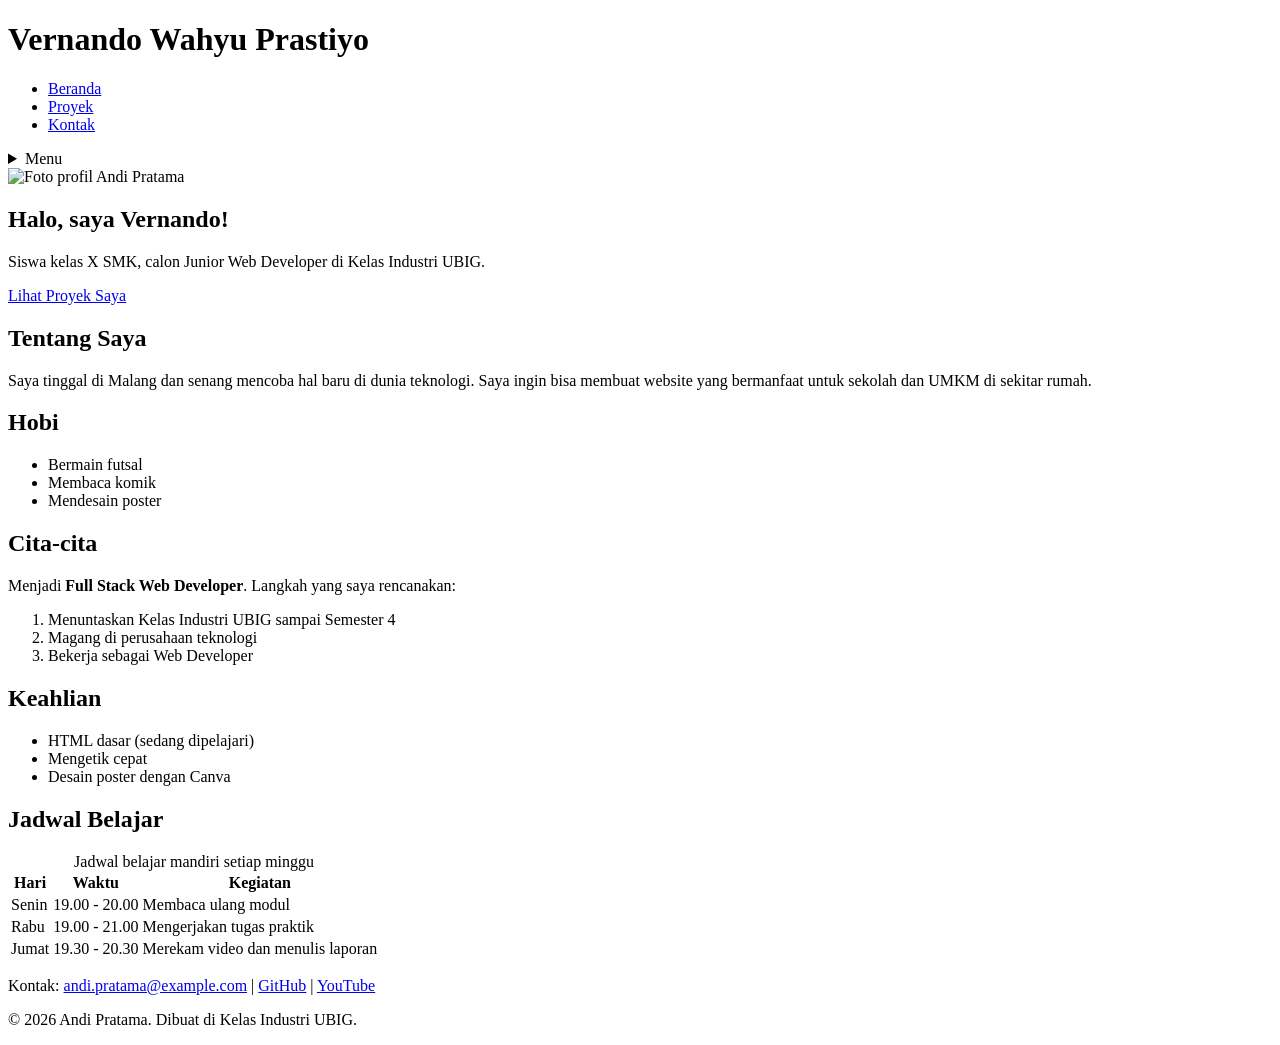
==== index.html @ 25043207 "feat: menambahkan html pertama" ====
<!DOCTYPE html>
<html lang="id">
<head>
  <meta charset="UTF-8">
  <meta name="viewport" content="width=device-width, initial-scale=1.0">
  <title>Andi Pratama | Beranda</title>
  <link rel="preconnect" href="https://fonts.googleapis.com">
  <link rel="preconnect" href="https://fonts.gstatic.com" crossorigin>
  <link href="https://fonts.googleapis.com/css2?family=Inter:wght@400;600&family=Poppins:wght@600;700&display=swap" rel="stylesheet">
  <link rel="stylesheet" href="css/style.css">
</head>
<body>
  <header>
    <div class="container navbar">
      <h1>Vernando Wahyu Prastiyo</h1>
      <nav class="menu-laptop">
        <ul>
          <li><a href="index.html">Beranda</a></li>
          <li><a href="proyek.html">Proyek</a></li>
          <li><a href="kontak.html">Kontak</a></li>
        </ul>
      </nav>
      <!-- Tantangan: menu ponsel yang bisa dibuka-tutup -->
      <details class="menu-ponsel">
        <summary>Menu</summary>
        <nav>
          <ul>
            <li><a href="index.html">Beranda</a></li>
            <li><a href="proyek.html">Proyek</a></li>
            <li><a href="kontak.html">Kontak</a></li>
          </ul>
        </nav>
      </details>
    </div>
  </header>

  <main>
    <div class="container">
      <section class="hero">
        <img src="img/foto-profil.png" alt="Foto profil Andi Pratama" width="180">
        <div>
          <h2>Halo, saya Vernando!</h2>
          <p>Siswa kelas X SMK, calon Junior Web Developer di Kelas Industri UBIG.</p>
          <a href="proyek.html" class="tombol">Lihat Proyek Saya</a>
        </div>
      </section>

      <section class="kartu">
        <h2>Tentang Saya</h2>
        <p>Saya tinggal di Malang dan senang mencoba hal baru di dunia teknologi. Saya ingin bisa membuat website yang bermanfaat untuk sekolah dan UMKM di sekitar rumah.</p>
      </section>

      <div class="daftar-kartu">
        <section class="kartu">
          <h2>Hobi</h2>
          <ul>
            <li>Bermain futsal</li>
            <li>Membaca komik</li>
            <li>Mendesain poster</li>
          </ul>
        </section>

        <section class="kartu">
          <h2>Cita-cita</h2>
          <p>Menjadi <strong>Full Stack Web Developer</strong>. Langkah yang saya rencanakan:</p>
          <ol>
            <li>Menuntaskan Kelas Industri UBIG sampai Semester 4</li>
            <li>Magang di perusahaan teknologi</li>
            <li>Bekerja sebagai Web Developer</li>
          </ol>
        </section>

        <section class="kartu">
          <h2>Keahlian</h2>
          <ul>
            <li>HTML dasar (sedang dipelajari)</li>
            <li>Mengetik cepat</li>
            <li>Desain poster dengan Canva</li>
          </ul>
        </section>
      </div>

      <section class="kartu">
        <h2>Jadwal Belajar</h2>
        <table>
          <caption>Jadwal belajar mandiri setiap minggu</caption>
          <thead>
            <tr>
              <th>Hari</th>
              <th>Waktu</th>
              <th>Kegiatan</th>
            </tr>
          </thead>
          <tbody>
            <tr>
              <td>Senin</td>
              <td>19.00 - 20.00</td>
              <td>Membaca ulang modul</td>
            </tr>
            <tr>
              <td>Rabu</td>
              <td>19.00 - 21.00</td>
              <td>Mengerjakan tugas praktik</td>
            </tr>
            <tr>
              <td>Jumat</td>
              <td>19.30 - 20.30</td>
              <td>Merekam video dan menulis laporan</td>
            </tr>
          </tbody>
        </table>
      </section>
    </div>
  </main>

  <footer>
    <p>Kontak: <a href="mailto:andi.pratama@example.com">andi.pratama@example.com</a> |
      <a href="https://github.com/" target="_blank">GitHub</a> |
      <a href="https://www.youtube.com/" target="_blank">YouTube</a></p>
    <p>&copy; 2026 Andi Pratama. Dibuat di Kelas Industri UBIG.</p>
  </footer>
</body>
</html>
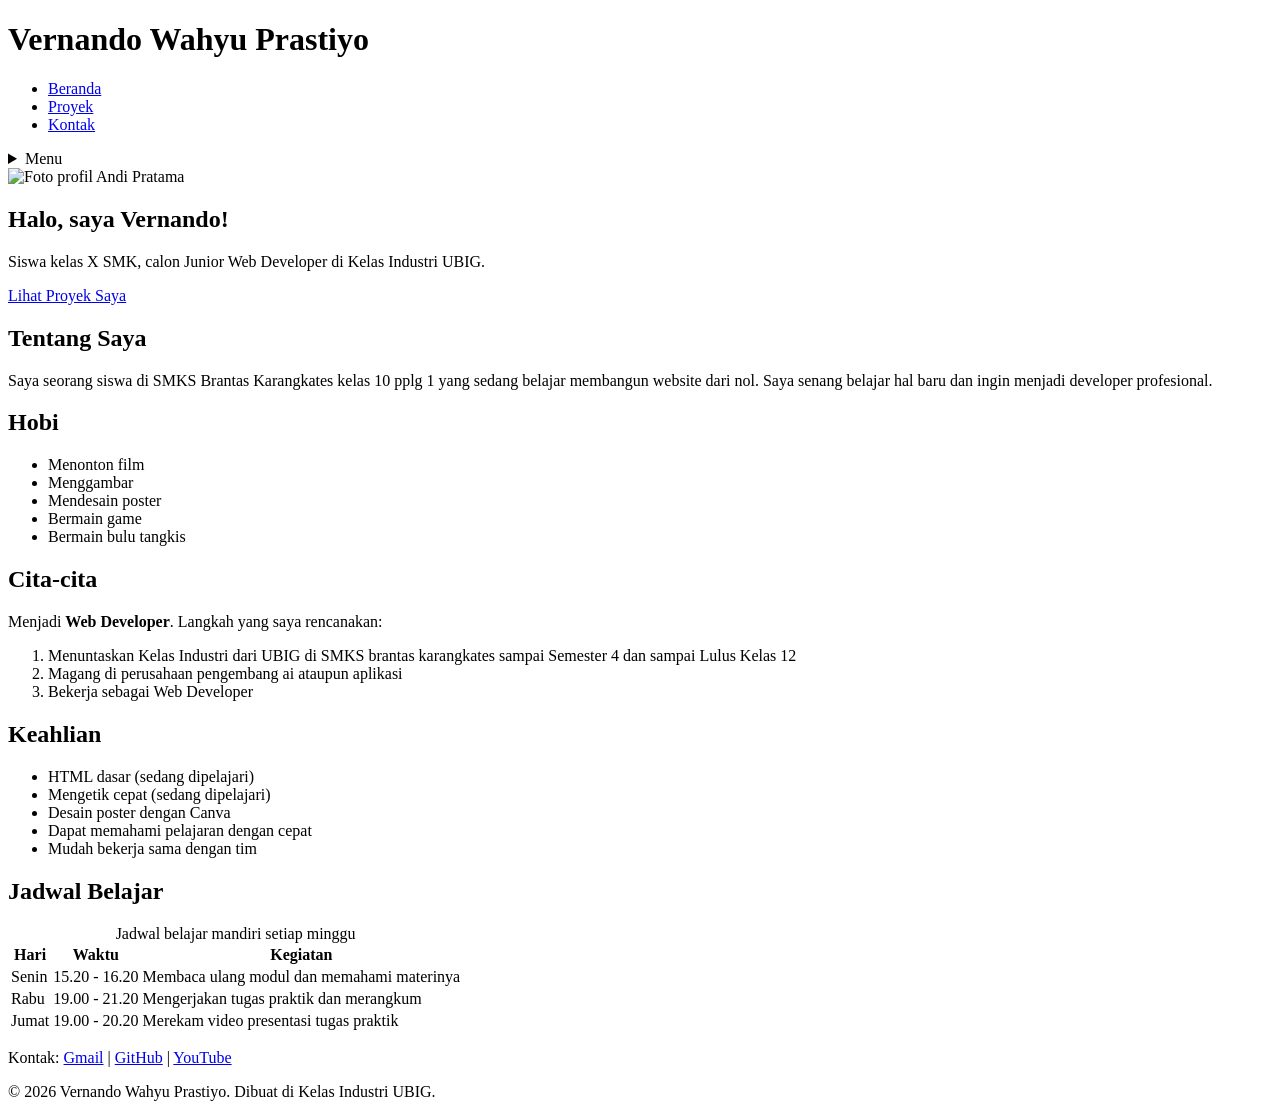
==== commit 57095451: "Menambahkan nama dan data diri saya kedalam web portofolio" ====
--- a/index.html
+++ b/index.html
@@ -1,14 +1,17 @@
 <!DOCTYPE html>
 <html lang="id">
+
 <head>
   <meta charset="UTF-8">
   <meta name="viewport" content="width=device-width, initial-scale=1.0">
   <title>Andi Pratama | Beranda</title>
   <link rel="preconnect" href="https://fonts.googleapis.com">
   <link rel="preconnect" href="https://fonts.gstatic.com" crossorigin>
-  <link href="https://fonts.googleapis.com/css2?family=Inter:wght@400;600&family=Poppins:wght@600;700&display=swap" rel="stylesheet">
+  <link href="https://fonts.googleapis.com/css2?family=Inter:wght@400;600&family=Poppins:wght@600;700&display=swap"
+    rel="stylesheet">
   <link rel="stylesheet" href="css/style.css">
 </head>
+
 <body>
   <header>
     <div class="container navbar">
@@ -47,25 +50,30 @@
 
       <section class="kartu">
         <h2>Tentang Saya</h2>
-        <p>Saya tinggal di Malang dan senang mencoba hal baru di dunia teknologi. Saya ingin bisa membuat website yang bermanfaat untuk sekolah dan UMKM di sekitar rumah.</p>
+        <p>Saya seorang siswa di SMKS Brantas Karangkates kelas 10 pplg 1 yang sedang belajar membangun website dari
+          nol. Saya senang belajar hal baru dan
+          ingin menjadi developer profesional.</p>
       </section>
 
       <div class="daftar-kartu">
         <section class="kartu">
           <h2>Hobi</h2>
           <ul>
-            <li>Bermain futsal</li>
-            <li>Membaca komik</li>
+            <li>Menonton film</li>
+            <li>Menggambar</li>
             <li>Mendesain poster</li>
+            <li>Bermain game</li>
+            <li>Bermain bulu tangkis</li>
           </ul>
         </section>
 
         <section class="kartu">
           <h2>Cita-cita</h2>
-          <p>Menjadi <strong>Full Stack Web Developer</strong>. Langkah yang saya rencanakan:</p>
+          <p>Menjadi <strong>Web Developer</strong>. Langkah yang saya rencanakan:</p>
           <ol>
-            <li>Menuntaskan Kelas Industri UBIG sampai Semester 4</li>
-            <li>Magang di perusahaan teknologi</li>
+            <li>Menuntaskan Kelas Industri dari UBIG di SMKS brantas karangkates sampai Semester 4 dan sampai Lulus
+              Kelas 12</li>
+            <li>Magang di perusahaan pengembang ai ataupun aplikasi</li>
             <li>Bekerja sebagai Web Developer</li>
           </ol>
         </section>
@@ -74,8 +82,10 @@
           <h2>Keahlian</h2>
           <ul>
             <li>HTML dasar (sedang dipelajari)</li>
-            <li>Mengetik cepat</li>
+            <li>Mengetik cepat (sedang dipelajari)</li>
             <li>Desain poster dengan Canva</li>
+            <li>Dapat memahami pelajaran dengan cepat</li>
+            <li>Mudah bekerja sama dengan tim</li>
           </ul>
         </section>
       </div>
@@ -94,18 +104,18 @@
           <tbody>
             <tr>
               <td>Senin</td>
-              <td>19.00 - 20.00</td>
-              <td>Membaca ulang modul</td>
+              <td>15.20 - 16.20</td>
+              <td>Membaca ulang modul dan memahami materinya</td>
             </tr>
             <tr>
               <td>Rabu</td>
-              <td>19.00 - 21.00</td>
-              <td>Mengerjakan tugas praktik</td>
+              <td>19.00 - 21.20</td>
+              <td>Mengerjakan tugas praktik dan merangkum</td>
             </tr>
             <tr>
               <td>Jumat</td>
-              <td>19.30 - 20.30</td>
-              <td>Merekam video dan menulis laporan</td>
+              <td>19.00 - 20.20</td>
+              <td>Merekam video presentasi tugas praktik</td>
             </tr>
           </tbody>
         </table>
@@ -114,10 +124,12 @@
   </main>
 
   <footer>
-    <p>Kontak: <a href="mailto:andi.pratama@example.com">andi.pratama@example.com</a> |
+    <p>Kontak: <a href="mailtonandoxpplg1@gmail.com">Gmail</a> |
       <a href="https://github.com/" target="_blank">GitHub</a> |
-      <a href="https://www.youtube.com/" target="_blank">YouTube</a></p>
-    <p>&copy; 2026 Andi Pratama. Dibuat di Kelas Industri UBIG.</p>
+      <a href="https://www.youtube.com/" target="_blank">YouTube</a>
+    </p>
+    <p>&copy; 2026 Vernando Wahyu Prastiyo. Dibuat di Kelas Industri UBIG.</p>
   </footer>
 </body>
-</html>
+
+</html>
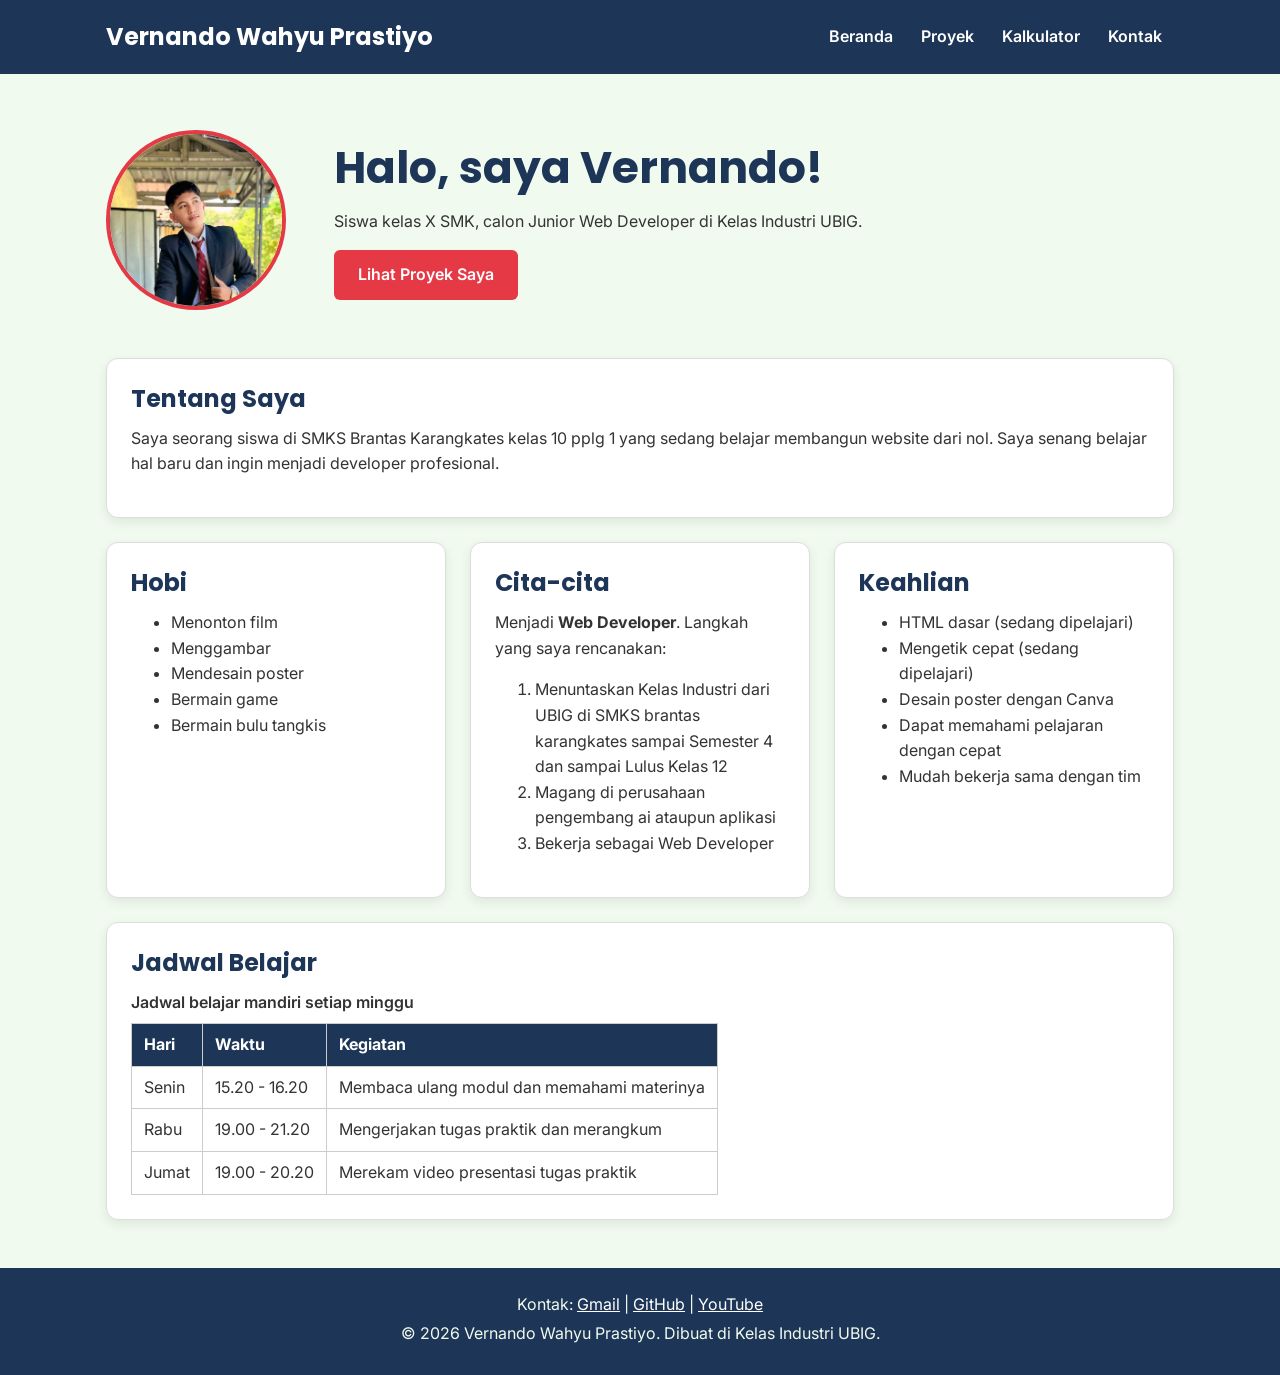
==== commit 974649b9: "feat: menambahkan JavaScript ke dalam portofolio dan menambahkan kalkulator sederhana" ====
--- a/index.html
+++ b/index.html
@@ -4,12 +4,15 @@
 <head>
   <meta charset="UTF-8">
   <meta name="viewport" content="width=device-width, initial-scale=1.0">
-  <title>Andi Pratama | Beranda</title>
+  <title>Vernando Wahyu Prastiyo | Beranda</title>
   <link rel="preconnect" href="https://fonts.googleapis.com">
   <link rel="preconnect" href="https://fonts.gstatic.com" crossorigin>
   <link href="https://fonts.googleapis.com/css2?family=Inter:wght@400;600&family=Poppins:wght@600;700&display=swap"
     rel="stylesheet">
   <link rel="stylesheet" href="css/style.css">
+  <script src="js/main.js" defer></script>
+  <script src="js/latihan.js" defer></script>
+  <link rel="icon" href="img/foto-profil.png">
 </head>
 
 <body>
@@ -20,6 +23,7 @@
         <ul>
           <li><a href="index.html">Beranda</a></li>
           <li><a href="proyek.html">Proyek</a></li>
+          <li><a href="Kalkulator.html">Kalkulator</a></li>
           <li><a href="kontak.html">Kontak</a></li>
         </ul>
       </nav>
@@ -124,9 +128,9 @@
   </main>
 
   <footer>
-    <p>Kontak: <a href="mailtonandoxpplg1@gmail.com">Gmail</a> |
-      <a href="https://github.com/" target="_blank">GitHub</a> |
-      <a href="https://www.youtube.com/" target="_blank">YouTube</a>
+    <p>Kontak: <a href="nandoxpplg1@gmail.com">Gmail</a> |
+      <a href="https://github.com/nandoxpplg1-a11y" target="_blank">GitHub</a> |
+      <a href="https://www.youtube.com/@nando_wpz" target="_blank">YouTube</a>
     </p>
     <p>&copy; 2026 Vernando Wahyu Prastiyo. Dibuat di Kelas Industri UBIG.</p>
   </footer>
--- a/css/style.css
+++ b/css/style.css
@@ -0,0 +1,277 @@
+/* Gaya portofolio Andi Pratama
+   Palet: #1D3557 (utama), #E63946 (aksen), #F1FAEE (latar)
+   Huruf: Poppins (judul), Inter (isi)
+   Tata letak: mobile first, titik ubah 768px (tablet) dan 1024px (laptop) */
+
+/* 1. Reset */
+* {
+  box-sizing: border-box;
+  margin: 0;
+}
+
+img {
+  max-width: 100%;
+  height: auto;
+}
+
+/* 2. Dasar halaman: warna dan huruf */
+body {
+  font-family: "Inter", Arial, sans-serif;
+  font-size: 1rem;
+  line-height: 1.6;
+  color: #333333;
+  background-color: #F1FAEE;
+}
+
+h1, h2, h3 {
+  font-family: "Poppins", Arial, sans-serif;
+  color: #1D3557;
+  line-height: 1.3;
+}
+
+h2 {
+  margin-bottom: 0.75rem;
+}
+
+p, ul, ol {
+  margin-bottom: 1rem;
+}
+
+a {
+  color: #E63946;
+}
+
+/* 3. Wadah, header, dan menu */
+.container {
+  max-width: 1100px;
+  margin: 0 auto;
+  padding: 0 1rem;
+}
+
+header {
+  background-color: #1D3557;
+  color: #FFFFFF;
+  padding: 1rem 0;
+}
+
+header h1 {
+  color: #FFFFFF;
+  font-size: 1.5rem;
+}
+
+.navbar {
+  display: flex;
+  flex-wrap: wrap;
+  justify-content: space-between;
+  align-items: center;
+  gap: 0.5rem;
+}
+
+nav ul {
+  display: flex;
+  gap: 0.25rem;
+  padding: 0;
+  margin: 0;
+  list-style: none;
+}
+
+nav a {
+  display: inline-block;
+  padding: 0.5rem 0.75rem;
+  border-radius: 6px;
+  color: #FFFFFF;
+  font-weight: 600;
+  text-decoration: none;
+}
+
+/* Tantangan: menu ponsel buka-tutup dengan details */
+.menu-laptop {
+  display: none;
+}
+
+.menu-ponsel summary {
+  padding: 0.5rem 0.75rem;
+  border: 1px solid #FFFFFF;
+  border-radius: 6px;
+  font-weight: 600;
+  cursor: pointer;
+}
+
+.menu-ponsel ul {
+  flex-direction: column;
+  margin-top: 0.5rem;
+}
+
+/* 4. Isi utama, hero, dan kartu */
+main {
+  padding: 1.5rem 0;
+}
+
+.hero {
+  display: flex;
+  flex-direction: column;
+  align-items: center;
+  gap: 1.5rem;
+  padding: 1rem 0 2rem;
+  text-align: center;
+}
+
+.hero img {
+  border: 4px solid #E63946;
+  border-radius: 50%;
+}
+
+.hero h2 {
+  font-size: 2rem;
+}
+
+.tombol {
+  display: inline-block;
+  padding: 0.75rem 1.5rem;
+  border-radius: 6px;
+  background-color: #E63946;
+  color: #FFFFFF;
+  font-weight: 600;
+  text-decoration: none;
+}
+
+.kartu {
+  background-color: #FFFFFF;
+  padding: 1rem;
+  margin-bottom: 1.5rem;
+  border: 1px solid #DDDDDD;
+  border-radius: 12px;
+  box-shadow: 0 4px 12px rgba(0, 0, 0, 0.08);
+}
+
+.daftar-kartu {
+  display: flex;
+  flex-wrap: wrap;
+  gap: 1.5rem;
+  margin-bottom: 1.5rem;
+}
+
+.daftar-kartu .kartu {
+  flex: 1 1 280px;
+  margin-bottom: 0;
+}
+
+article img {
+  border-radius: 8px;
+  border: 1px solid #DDDDDD;
+}
+
+/* 5. Tabel */
+table {
+  border-collapse: collapse;
+}
+
+caption {
+  font-weight: 600;
+  text-align: left;
+  margin-bottom: 0.5rem;
+}
+
+th, td {
+  border: 1px solid #CCCCCC;
+  padding: 0.5rem 0.75rem;
+  text-align: left;
+}
+
+th {
+  background-color: #1D3557;
+  color: #FFFFFF;
+}
+
+/* 6. Form */
+label {
+  font-weight: 600;
+}
+
+input, select, textarea {
+  width: 100%;
+  max-width: 22rem;
+  padding: 0.6rem;
+  margin-top: 0.25rem;
+  border: 1px solid #CCCCCC;
+  border-radius: 6px;
+  font-family: inherit;
+  font-size: 1rem;
+}
+
+button {
+  padding: 0.75rem 1.5rem;
+  border: none;
+  border-radius: 6px;
+  background-color: #E63946;
+  color: #FFFFFF;
+  font-family: inherit;
+  font-size: 1rem;
+  font-weight: 600;
+  cursor: pointer;
+}
+
+/* 7. Footer */
+footer {
+  background-color: #1D3557;
+  color: #F1FAEE;
+  text-align: center;
+  padding: 1.5rem;
+}
+
+footer p {
+  margin-bottom: 0.25rem;
+}
+
+footer a {
+  color: #FFFFFF;
+}
+
+/* 8. Tablet: lebar layar 768px ke atas */
+@media (min-width: 768px) {
+  .menu-laptop {
+    display: block;
+  }
+
+  .menu-ponsel {
+    display: none;
+  }
+
+  .hero {
+    flex-direction: row;
+    padding: 2rem 0 3rem;
+    text-align: left;
+  }
+
+  .kartu {
+    padding: 1.5rem;
+  }
+}
+
+/* 9. Laptop: lebar layar 1024px ke atas */
+@media (min-width: 1024px) {
+  main {
+    padding: 2.5rem 0;
+  }
+
+  .hero {
+    gap: 3rem;
+  }
+
+  .hero h2 {
+    font-size: 2.75rem;
+  }
+}
+
+body {
+
+  min-height: 100vh;
+  display: flex;
+  flex-direction: column;
+}
+
+main {
+  flex: 1;
+  padding: 1.5rem 0;
+}
+
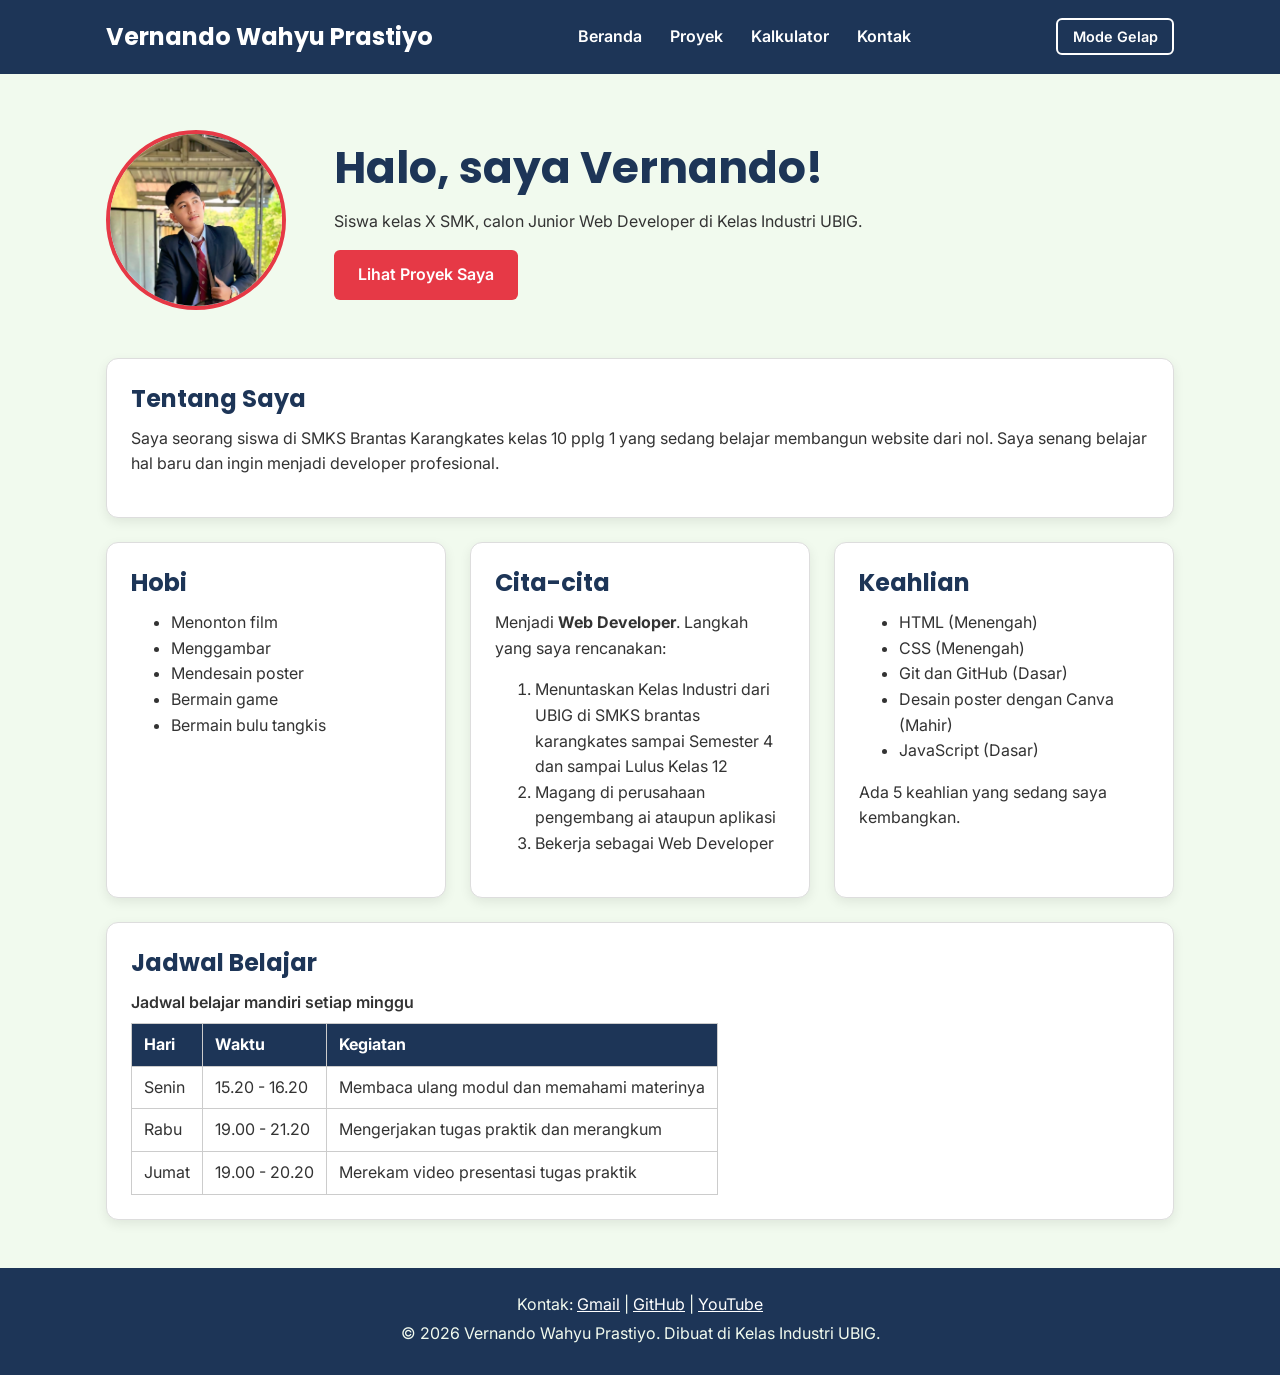
==== commit 3877b701: "feat: tambah keahlian dinamis, mode gelap, dan filter proyek" ====
--- a/index.html
+++ b/index.html
@@ -12,7 +12,7 @@
   <link rel="stylesheet" href="css/style.css">
   <script src="js/main.js" defer></script>
   <script src="js/latihan.js" defer></script>
-  <link rel="icon" href="img/foto-profil.png">
+  <script src="js/logika.js" defer></script>
 </head>
 
 <body>
@@ -27,6 +27,7 @@
           <li><a href="kontak.html">Kontak</a></li>
         </ul>
       </nav>
+      <button type="button" id="tombol-tema" class="tombol-tema">Mode Gelap</button>
       <!-- Tantangan: menu ponsel yang bisa dibuka-tutup -->
       <details class="menu-ponsel">
         <summary>Menu</summary>
@@ -34,6 +35,7 @@
           <ul>
             <li><a href="index.html">Beranda</a></li>
             <li><a href="proyek.html">Proyek</a></li>
+            <li><a href="Kalkulator.html">Kalkulator</a></li>
             <li><a href="kontak.html">Kontak</a></li>
           </ul>
         </nav>
@@ -84,13 +86,8 @@
 
         <section class="kartu">
           <h2>Keahlian</h2>
-          <ul>
-            <li>HTML dasar (sedang dipelajari)</li>
-            <li>Mengetik cepat (sedang dipelajari)</li>
-            <li>Desain poster dengan Canva</li>
-            <li>Dapat memahami pelajaran dengan cepat</li>
-            <li>Mudah bekerja sama dengan tim</li>
-          </ul>
+          <ul id="daftar-skill"></ul>
+          <p id="jumlah-skill"></p>
         </section>
       </div>
 
--- a/css/style.css
+++ b/css/style.css
@@ -15,17 +15,32 @@
 }
 
 /* 2. Dasar halaman: warna dan huruf */
+
+:root {
+  --warna-utama: #1D3557;
+  --warna-judul: #1D3557;
+  --warna-aksen: #E63946;
+  --warna-tautan: #E63946;
+  --warna-latar: #F1FAEE;
+  --warna-teks: #333333;
+  --warna-kartu: #FFFFFF;
+  --warna-garis: #DDDDDD;
+}
+
 body {
   font-family: "Inter", Arial, sans-serif;
   font-size: 1rem;
   line-height: 1.6;
-  color: #333333;
-  background-color: #F1FAEE;
-}
-
-h1, h2, h3 {
+  color: var(--warna-teks);
+  background-color: var(--warna-latar);
+}
+
+
+h1,
+h2,
+h3 {
   font-family: "Poppins", Arial, sans-serif;
-  color: #1D3557;
+  color: var(--warna-judul);
   line-height: 1.3;
 }
 
@@ -33,12 +48,14 @@
   margin-bottom: 0.75rem;
 }
 
-p, ul, ol {
+p,
+ul,
+ol {
   margin-bottom: 1rem;
 }
 
 a {
-  color: #E63946;
+  color: var(--warna-tautan);
 }
 
 /* 3. Wadah, header, dan menu */
@@ -117,7 +134,7 @@
 }
 
 .hero img {
-  border: 4px solid #E63946;
+  border: 4px solid var(--warna-aksen);
   border-radius: 50%;
 }
 
@@ -129,17 +146,17 @@
   display: inline-block;
   padding: 0.75rem 1.5rem;
   border-radius: 6px;
-  background-color: #E63946;
+  background-color: var(--warna-aksen);
   color: #FFFFFF;
   font-weight: 600;
   text-decoration: none;
 }
 
 .kartu {
-  background-color: #FFFFFF;
+  background-color: var(--warna-kartu);
   padding: 1rem;
   margin-bottom: 1.5rem;
-  border: 1px solid #DDDDDD;
+  border: 1px solid var(--warna-garis);
   border-radius: 12px;
   box-shadow: 0 4px 12px rgba(0, 0, 0, 0.08);
 }
@@ -158,7 +175,7 @@
 
 article img {
   border-radius: 8px;
-  border: 1px solid #DDDDDD;
+  border: 1px solid var(--warna-garis);
 }
 
 /* 5. Tabel */
@@ -172,7 +189,8 @@
   margin-bottom: 0.5rem;
 }
 
-th, td {
+th,
+td {
   border: 1px solid #CCCCCC;
   padding: 0.5rem 0.75rem;
   text-align: left;
@@ -184,26 +202,35 @@
 }
 
 /* 6. Form */
+
+.keterangan {
+  font-size: 0.875rem;
+}
+
 label {
   font-weight: 600;
 }
 
-input, select, textarea {
+input,
+select,
+textarea {
   width: 100%;
   max-width: 22rem;
   padding: 0.6rem;
   margin-top: 0.25rem;
-  border: 1px solid #CCCCCC;
+  border: 1px solid var(--warna-garis);
   border-radius: 6px;
   font-family: inherit;
   font-size: 1rem;
+  background-color: var(--warna-kartu);
+  color: var(--warna-teks);
 }
 
 button {
   padding: 0.75rem 1.5rem;
   border: none;
   border-radius: 6px;
-  background-color: #E63946;
+  background-color: var(--warna-aksen);
   color: #FFFFFF;
   font-family: inherit;
   font-size: 1rem;
@@ -213,7 +240,7 @@
 
 /* 7. Footer */
 footer {
-  background-color: #1D3557;
+  background-color: var(--warna-utama);
   color: #F1FAEE;
   text-align: center;
   padding: 1.5rem;
@@ -275,3 +302,47 @@
   padding: 1.5rem 0;
 }
 
+/* 10. Tombol tema, filter, dan label kategori */
+.tombol-tema {
+  padding: 0.5rem 0.9rem;
+  border: 2px solid #FFFFFF;
+  background-color: transparent;
+  font-size: 0.9rem;
+}
+
+.filter {
+  display: flex;
+  flex-wrap: wrap;
+  gap: 0.5rem;
+  margin-bottom: 1rem;
+}
+
+.tombol-filter {
+  padding: 0.5rem 1rem;
+  border: 2px solid var(--warna-garis);
+  background-color: var(--warna-kartu);
+  color: var(--warna-judul);
+}
+
+.label {
+  display: inline-block;
+  padding: 0.1rem 0.6rem;
+  margin-bottom: 0.5rem;
+  border-radius: 999px;
+  background-color: var(--warna-latar);
+  color: var(--warna-judul);
+  font-size: 0.85rem;
+  font-weight: 600;
+}
+
+/* 11. Tema gelap: isi variabel diganti saat body memiliki class
+gelap */
+body.gelap {
+  --warna-utama: #0B1526;
+  --warna-judul: #A8DADC;
+  --warna-tautan: #FF8A8A;
+  --warna-latar: #121A24;
+  --warna-teks: #E3E8EE;
+  --warna-kartu: #1C2836;
+  --warna-garis: #34465A;
+}
